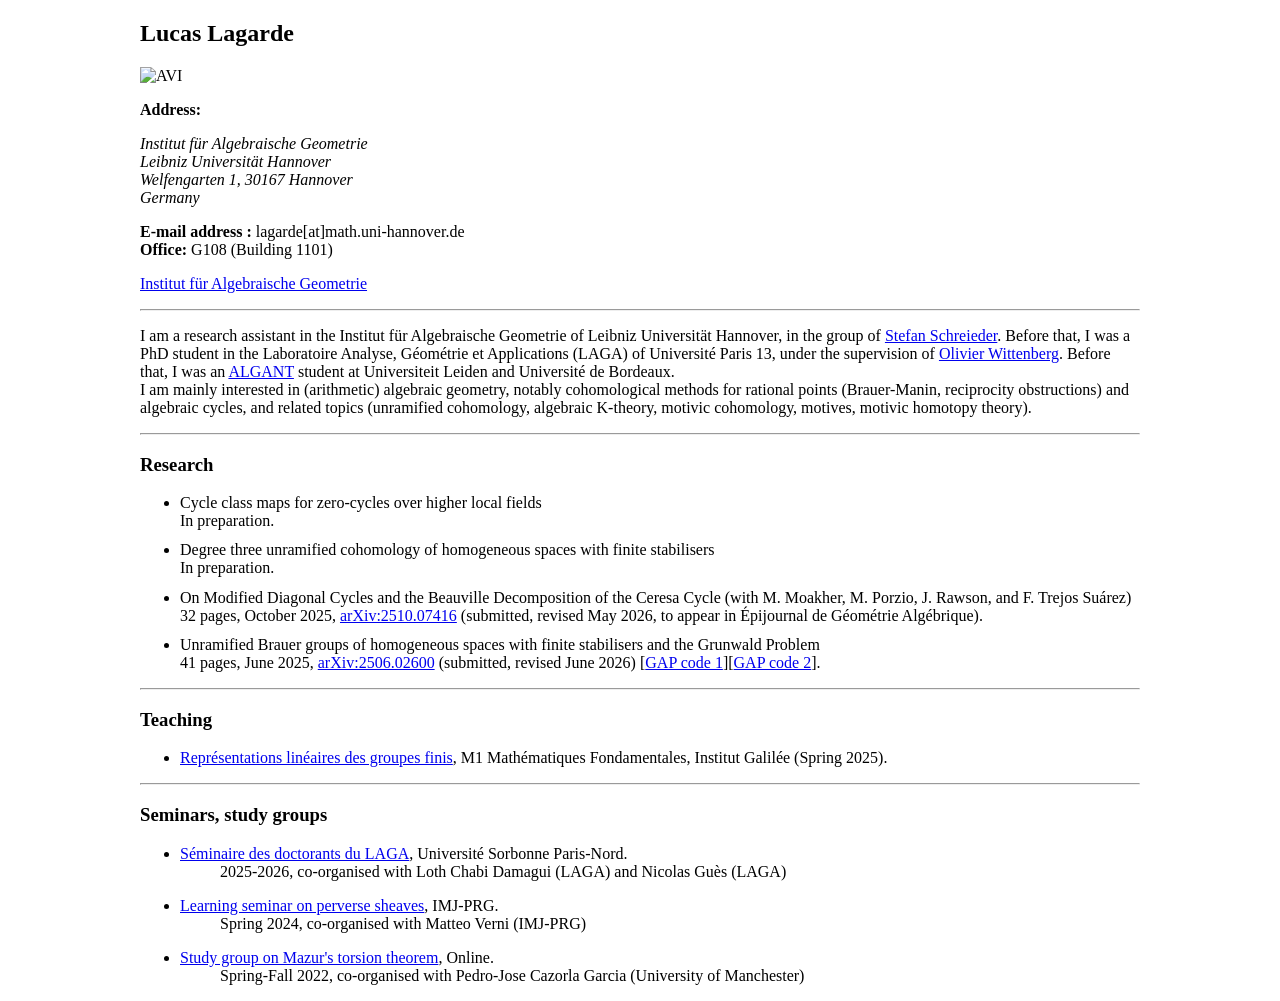
==== index.html @ 0261e65d "Add files via upload" ====
<!DOCTYPE html PUBLIC "-//W3C//DTD XHTML 1.0 Transitional//EN" "http://www.w3.org/TR/xhtml1/DTD/xhtml1-transitional.dtd">

<html xmlns="http://www.w3.org/1999/xhtml">
<head>
  <title>Lucas Lagarde</title>
  <meta http-equiv="Content-Type" content="text/html;charset=UTF-8" />
  <meta name="author" content="Lucas Lagarde" />
  <meta http-equiv="Content-Language" content="fr" />
  <meta name="keywords" lang="fr" content="mathématiques, géométrie, arithmétique, algébrique" />
  <meta name="keywords" lang="en" content="mathematics, geometry, arithmetic, algebraic" />
  <style type="text/css">li{margin-bottom:.7em} 
body {
  max-width: 1000px;
  margin: 0 auto;
  padding: 0 20px;
}</style>
</head>
<body>
<p>
<h2>Lucas Lagarde</h2>

    <div class="img-area">
        <img class = "avi" src="img/pigeonmalin.jpg" alt = "AVI" width="300" height="300" >
    </div>
<p><strong>Address:</strong></p>
<address>
Institut für Algebraische Geometrie<br />
Leibniz Universität Hannover<br />

Welfengarten 1, 30167 Hannover<br />

Germany<br />
</address>
<p><strong>E-mail address :</strong>  lagarde[at]math.uni-hannover.de</a><br />
<strong>Office:</strong> G108 (Building 1101)<br /></p>
<p><a href="https://www.iag.uni-hannover.de">Institut für Algebraische Geometrie</a><br /></p>


<hr />

<p> I am a research assistant in the Institut für Algebraische Geometrie of Leibniz Universität Hannover, in the group of <a href = "https://www.iag.uni-hannover.de/institut/personenverzeichnis/schreieder">Stefan Schreieder</a>. Before that, I was a PhD student in the Laboratoire Analyse, Géométrie et Applications (LAGA) of Université Paris 13, under the supervision of <a href = "https://www.math.univ-paris13.fr/~wittenberg/">Olivier Wittenberg</a>. Before that, I was an <a href = "https://algant.eu">ALGANT</a> student at Universiteit Leiden and Université de Bordeaux.
<br> I am mainly interested in (arithmetic) algebraic geometry, notably
cohomological methods for rational points (Brauer-Manin, reciprocity obstructions) and algebraic cycles, and related topics (unramified cohomology, algebraic K-theory, motivic cohomology, motives, motivic homotopy theory).</br>
</p>



<hr />
<h3>Research</h3>
<ul>
<li>
Cycle class maps for zero-cycles over higher local fields<br />
In preparation.
</li>
<li>
Degree three unramified cohomology of homogeneous spaces with finite stabilisers <br />
In preparation.
</li>
<li>
On Modified Diagonal Cycles and the Beauville Decomposition of the Ceresa Cycle (with M. Moakher, M. Porzio, J. Rawson, and F. Trejos Suárez)<br />
32 pages, October 2025, <a href = "https://arxiv.org/abs/2510.07416"> arXiv:2510.07416</a> (submitted, revised May 2026, to appear in Épijournal de Géométrie Algébrique).
</li>
<li>
Unramified Brauer groups of homogeneous spaces with finite stabilisers and the Grunwald Problem <br />
41 pages, June 2025, <a href = "https://arxiv.org/abs/2506.02600"> arXiv:2506.02600</a> (submitted, revised June 2026) [<a href = "https://www.math.univ-paris13.fr/~lagarde/BogomolovModP.html">GAP code 1</a>][<a href = "https://www.math.univ-paris13.fr/~lagarde/CodeExempleRéel.html">GAP code 2</a>].
</li>
</ul>

<hr />
<h3>Teaching</h3>
<ul>
<li>
<a href = "https://www.math.univ-paris13.fr/~lagarde/repgroupes.html">Représentations linéaires des groupes finis</a>, M1 Mathématiques Fondamentales, Institut Galilée (Spring 2025).
</li>
</ul>


<hr />
<h3>Seminars, study groups</h3>

    <ul>
	<li> <a href = "https://www.math.univ-paris13.fr/~lagarde/séminairedoc.html">Séminaire des doctorants du LAGA</a>, Université Sorbonne Paris-Nord.
<ul>2025-2026, co-organised with Loth Chabi Damagui (LAGA) and Nicolas Guès (LAGA)</ul>
	</li>
</ul>
    <ul>
	<li> <a href = "https://www.math.univ-paris13.fr/~lagarde/pervers.html">Learning seminar on perverse sheaves</a>, IMJ-PRG.
<ul>Spring 2024, co-organised with Matteo Verni (IMJ-PRG)</ul>
	</li>
</ul>

<ul>

	<li> <a href = "https://www.math.univ-paris13.fr/~lagarde/mazur.html">Study group on Mazur's torsion theorem</a>, Online.
<ul>Spring-Fall 2022, co-organised with Pedro-Jose Cazorla Garcia (University of Manchester)</ul>
	</li>
	
    </ul>

</body>
</html>
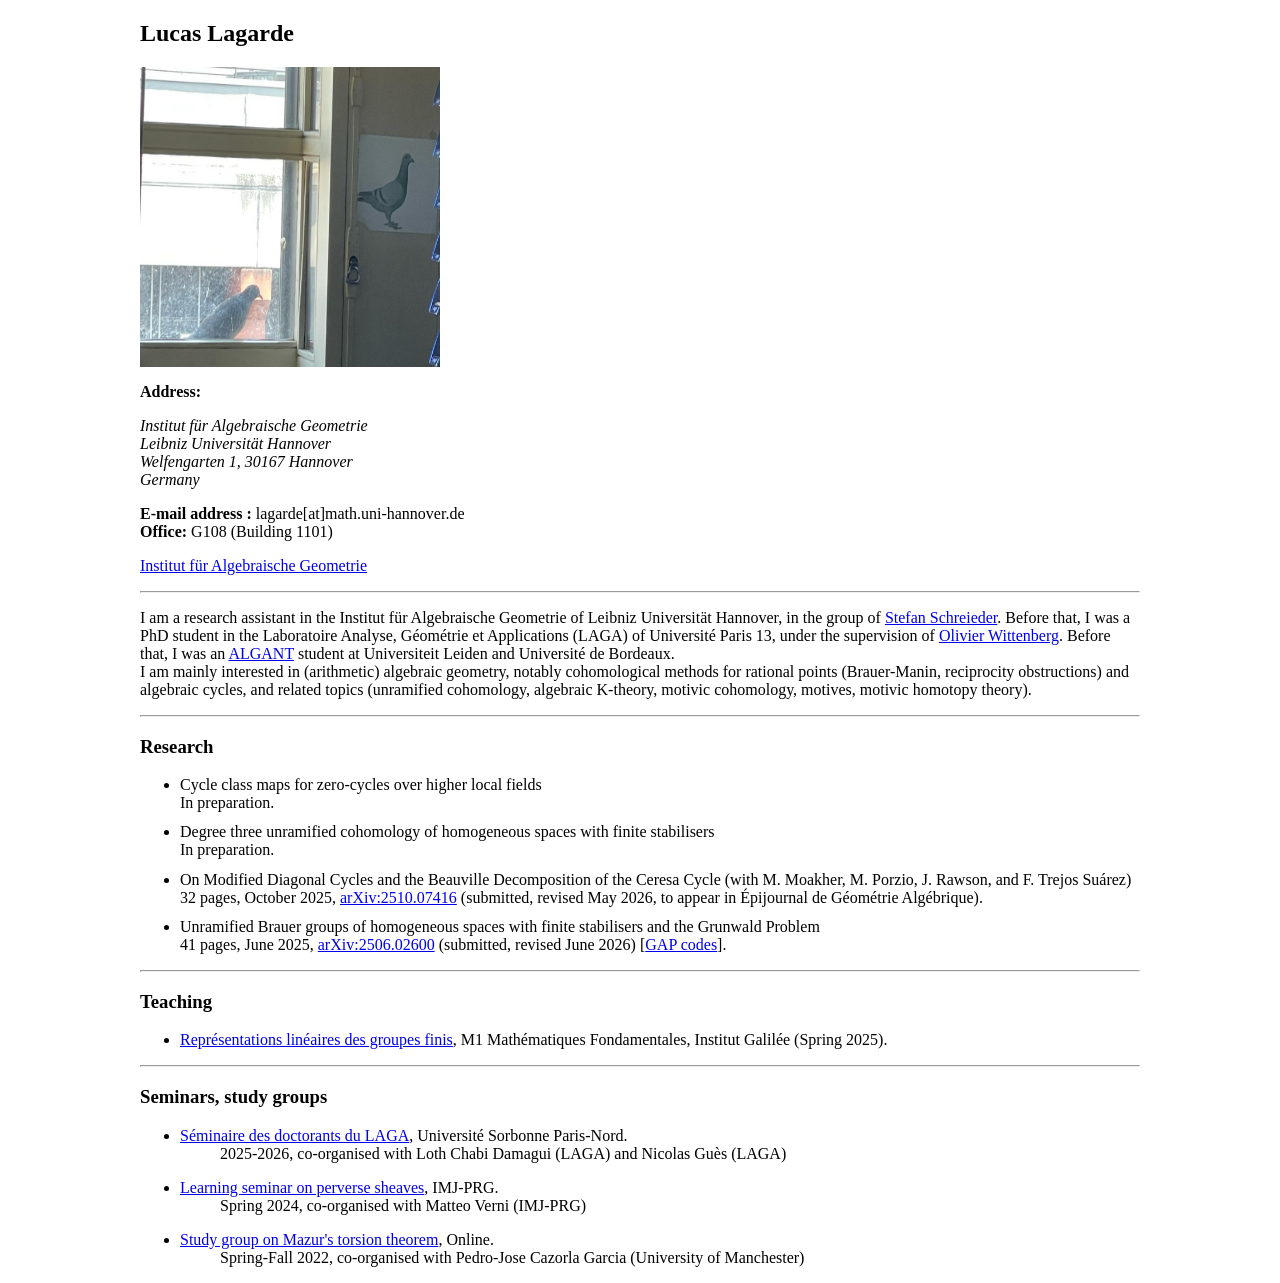
==== commit e7ac9700: "Add files via upload" ====
--- a/index.html
+++ b/index.html
@@ -62,7 +62,7 @@
 </li>
 <li>
 Unramified Brauer groups of homogeneous spaces with finite stabilisers and the Grunwald Problem <br />
-41 pages, June 2025, <a href = "https://arxiv.org/abs/2506.02600"> arXiv:2506.02600</a> (submitted, revised June 2026) [<a href = "https://www.math.univ-paris13.fr/~lagarde/BogomolovModP.html">GAP code 1</a>][<a href = "https://www.math.univ-paris13.fr/~lagarde/CodeExempleRéel.html">GAP code 2</a>].
+41 pages, June 2025, <a href = "https://arxiv.org/abs/2506.02600"> arXiv:2506.02600</a> (submitted, revised June 2026) [<a href = "https://github.com/lu-lagarde-math/site-hannover/blob/main/gap-codeUnramifiedBrauerGroupsPaper.html">GAP codes</a>].
 </li>
 </ul>
 
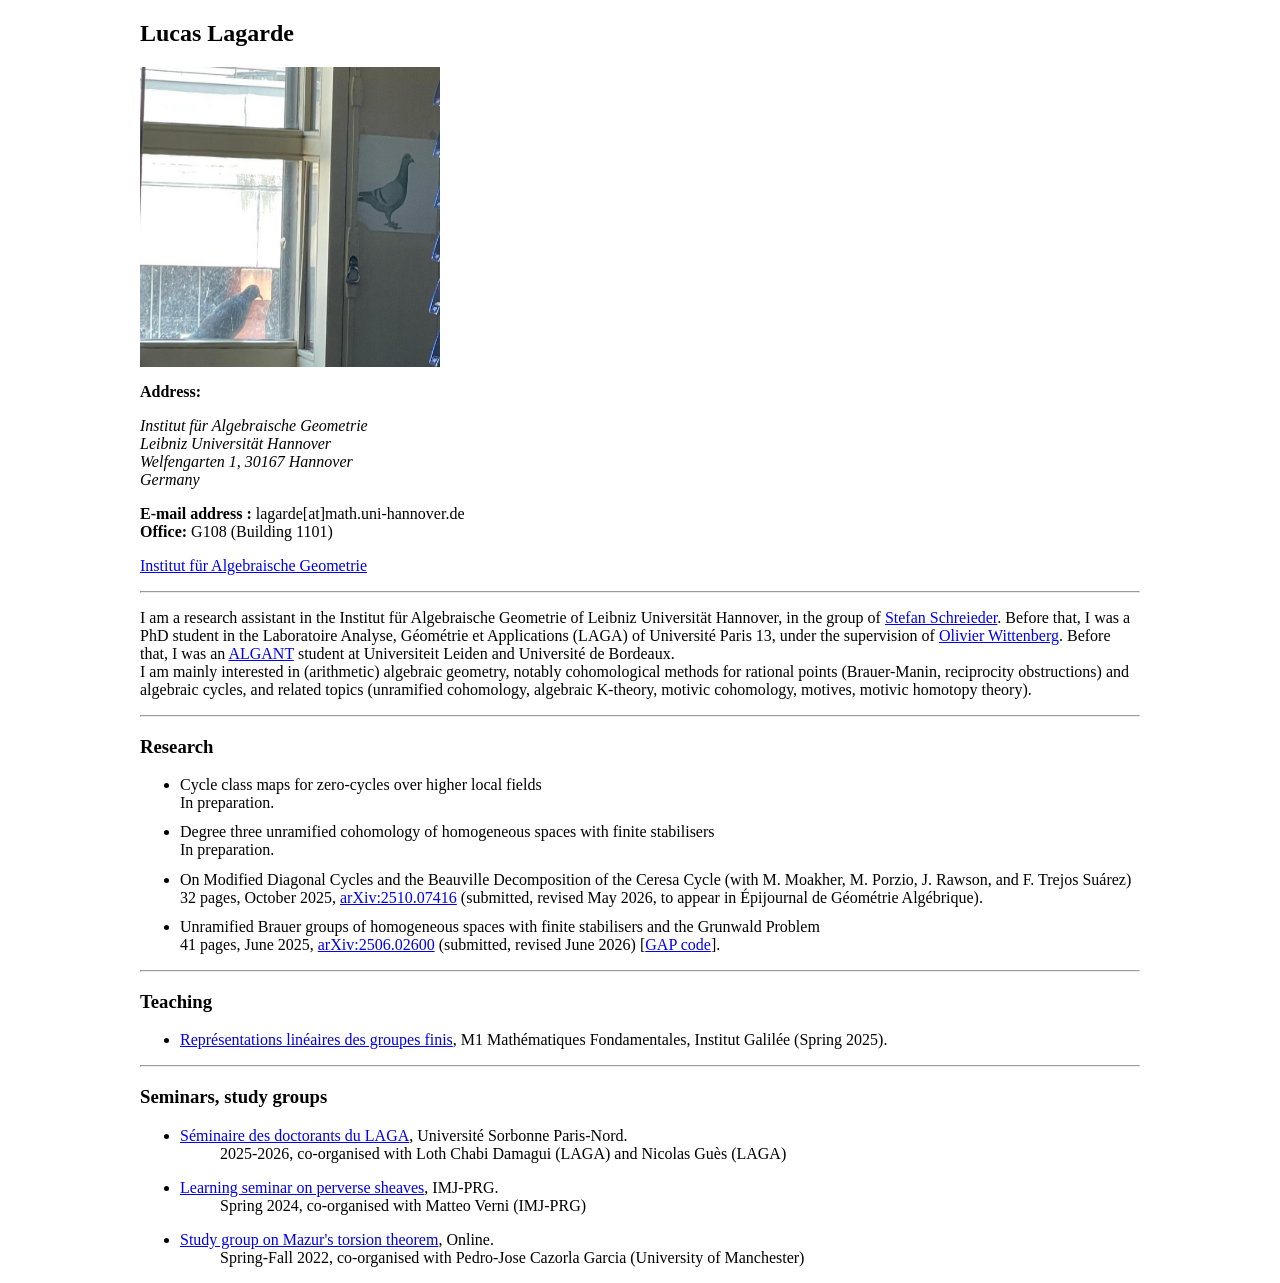
==== commit e8aec8e7: "Update index.html" ====
--- a/index.html
+++ b/index.html
@@ -62,7 +62,7 @@
 </li>
 <li>
 Unramified Brauer groups of homogeneous spaces with finite stabilisers and the Grunwald Problem <br />
-41 pages, June 2025, <a href = "https://arxiv.org/abs/2506.02600"> arXiv:2506.02600</a> (submitted, revised June 2026) [<a href = "https://github.com/lu-lagarde-math/site-hannover/blob/main/gap-codeUnramifiedBrauerGroupsPaper.html">GAP codes</a>].
+41 pages, June 2025, <a href = "https://arxiv.org/abs/2506.02600"> arXiv:2506.02600</a> (submitted, revised June 2026) [<a href="https://lu-lagarde-math.github.io/site-hannover/gap-codeUnramifiedBrauerGroupsPaper.html">GAP code</a>].
 </li>
 </ul>
 
@@ -98,4 +98,4 @@
     </ul>
 
 </body>
-</html>+</html>
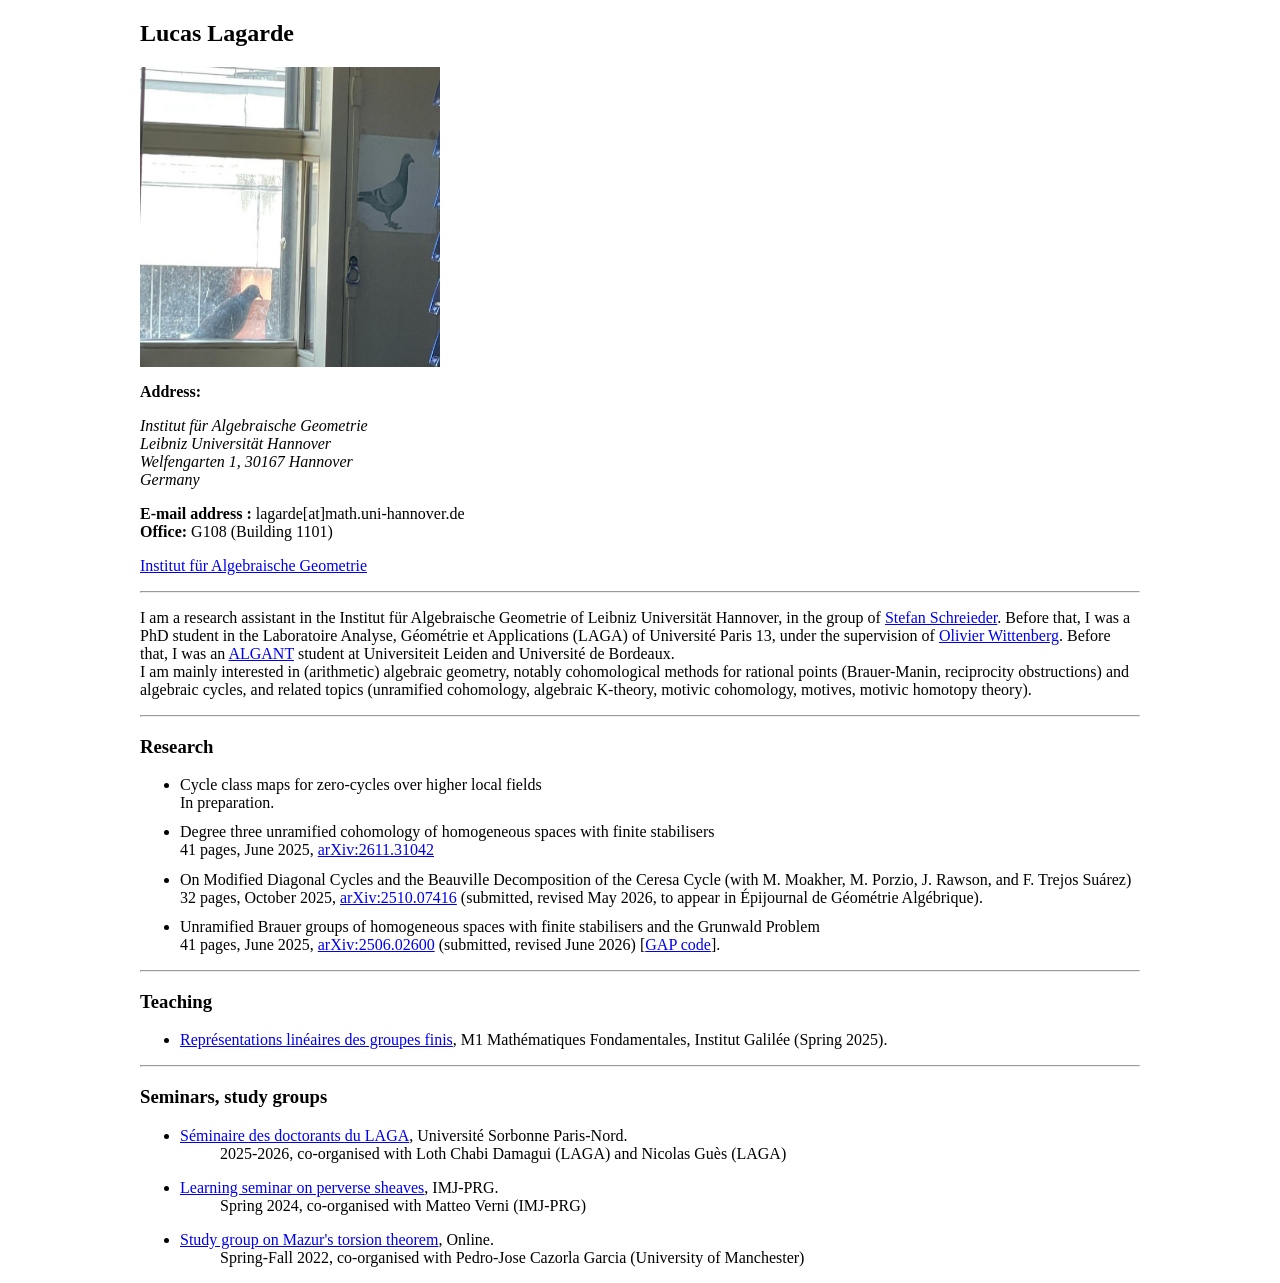
==== commit 3ca3b7b7: "Update index.html" ====
--- a/index.html
+++ b/index.html
@@ -54,7 +54,7 @@
 </li>
 <li>
 Degree three unramified cohomology of homogeneous spaces with finite stabilisers <br />
-In preparation.
+41 pages, June 2025, <a href = "https://arxiv.org/abs/2611.31042"> arXiv:2611.31042</a>
 </li>
 <li>
 On Modified Diagonal Cycles and the Beauville Decomposition of the Ceresa Cycle (with M. Moakher, M. Porzio, J. Rawson, and F. Trejos Suárez)<br />
@@ -62,7 +62,7 @@
 </li>
 <li>
 Unramified Brauer groups of homogeneous spaces with finite stabilisers and the Grunwald Problem <br />
-41 pages, June 2025, <a href = "https://arxiv.org/abs/2506.02600"> arXiv:2506.02600</a> (submitted, revised June 2026) [<a href="https://lu-lagarde-math.github.io/site-hannover/gap-codeUnramifiedBrauerGroupsPaper.html">GAP code</a>].
+41 pages, June 2025, <a href = "https://arxiv.org/abs/2506.02600"> arXiv:2506.02600</a> (submitted, revised June 2026) [<a href="gap-codeUnramifiedBrauerGroupsPaper.html">GAP code</a>].
 </li>
 </ul>
 
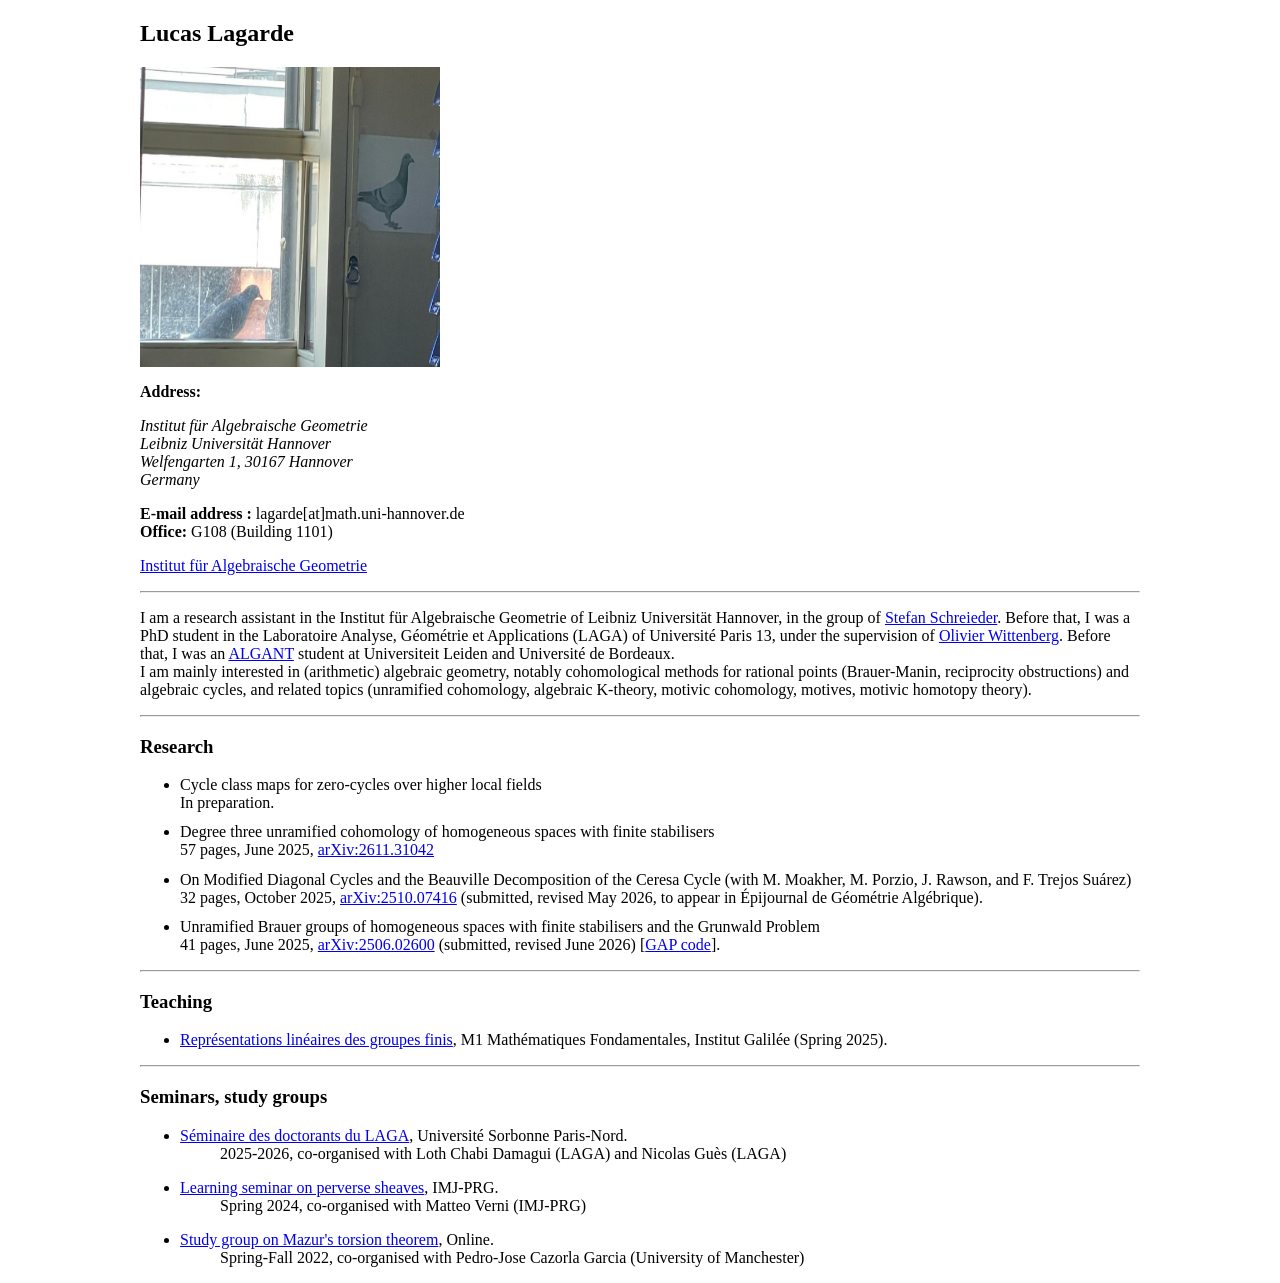
==== commit 96b18cfc: "Update index.html" ====
--- a/index.html
+++ b/index.html
@@ -54,7 +54,7 @@
 </li>
 <li>
 Degree three unramified cohomology of homogeneous spaces with finite stabilisers <br />
-41 pages, June 2025, <a href = "https://arxiv.org/abs/2611.31042"> arXiv:2611.31042</a>
+57 pages, June 2025, <a href = "https://arxiv.org/abs/2611.31042"> arXiv:2611.31042</a>
 </li>
 <li>
 On Modified Diagonal Cycles and the Beauville Decomposition of the Ceresa Cycle (with M. Moakher, M. Porzio, J. Rawson, and F. Trejos Suárez)<br />
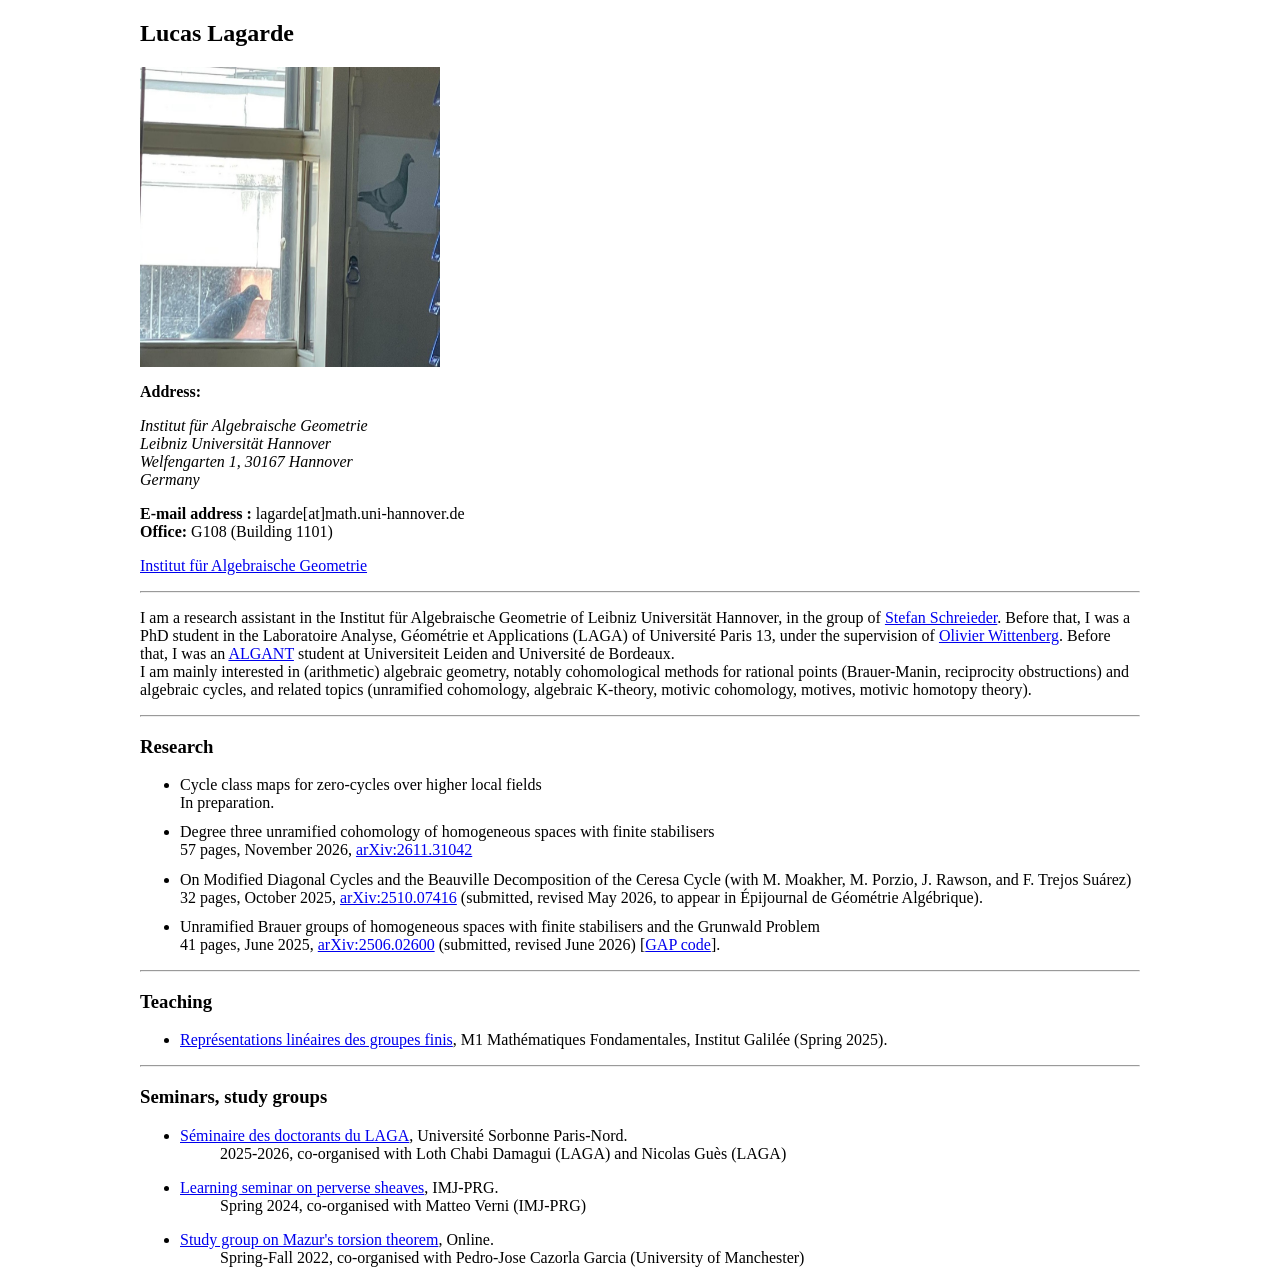
==== commit 86424315: "Update index.html" ====
--- a/index.html
+++ b/index.html
@@ -54,7 +54,7 @@
 </li>
 <li>
 Degree three unramified cohomology of homogeneous spaces with finite stabilisers <br />
-57 pages, June 2025, <a href = "https://arxiv.org/abs/2611.31042"> arXiv:2611.31042</a>
+57 pages, November 2026, <a href = "https://arxiv.org/abs/2611.31042"> arXiv:2611.31042</a>
 </li>
 <li>
 On Modified Diagonal Cycles and the Beauville Decomposition of the Ceresa Cycle (with M. Moakher, M. Porzio, J. Rawson, and F. Trejos Suárez)<br />
